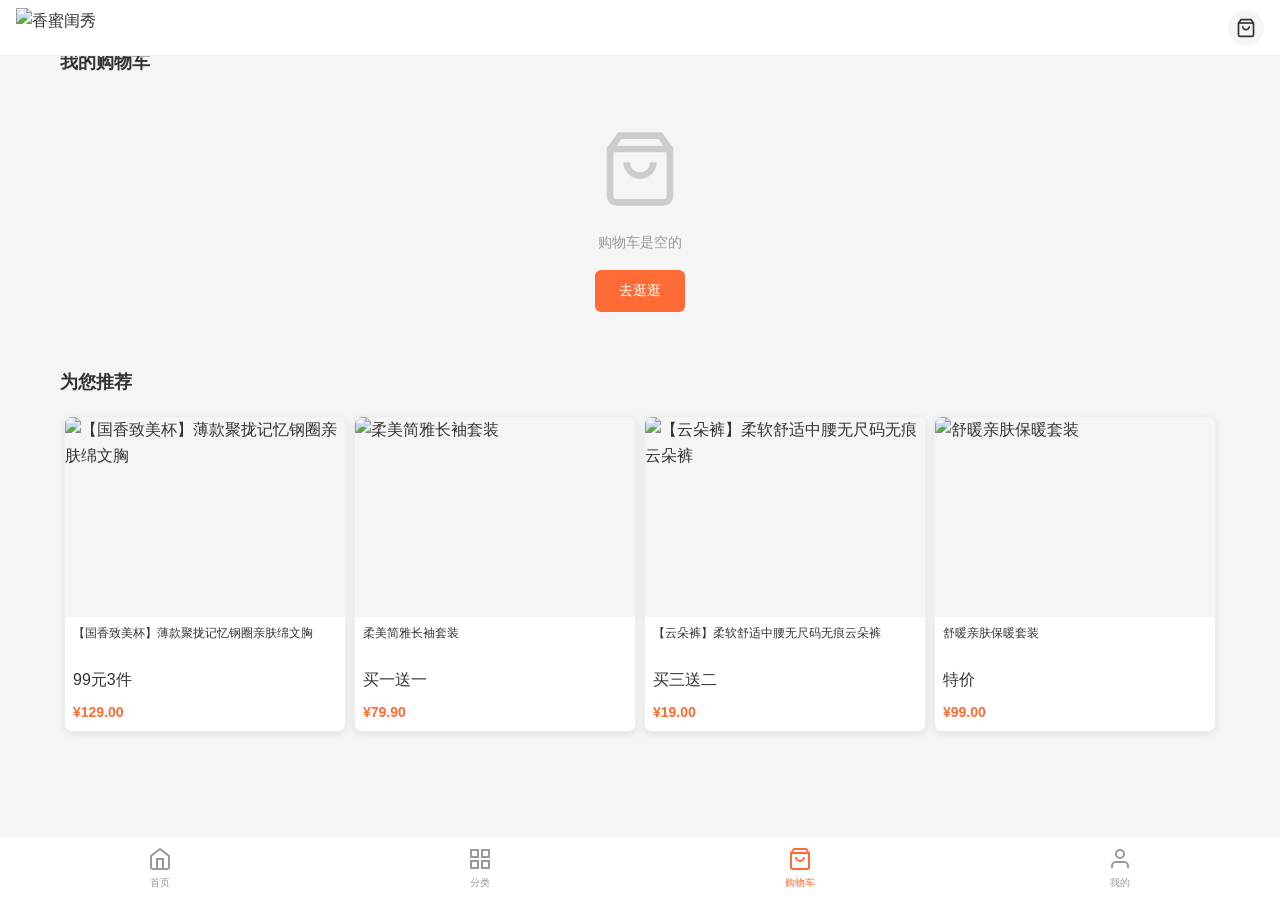
==== cart.html @ a00ebb27 "新建项目 新建项目" ====
<!DOCTYPE html>
<html lang="zh-CN">
<head>
  <meta charset="UTF-8">
  <meta name="viewport" content="width=device-width, initial-scale=1.0">
  <title>购物车 - 香蜜闺秀</title>
  <link rel="icon" href="goso_img/favicon.ico">
  <link rel="stylesheet" href="css/common.css">
</head>
<body>
  <nav class="top-nav">
    <img src="goso_img/logo.jpg" alt="香蜜闺秀" class="logo">
    <div class="cart-btn" onclick="navigateTo('cart')">
      <svg width="20" height="20" viewBox="0 0 24 24" fill="none" stroke="currentColor" stroke-width="2">
        <path d="M6 2L3 6v14a2 2 0 0 0 2 2h14a2 2 0 0 0 2-2V6l-3-4z"></path>
        <line x1="3" y1="6" x2="21" y2="6"></line>
        <path d="M16 10a4 4 0 0 1-8 0"></path>
      </svg>
      <span class="badge" style="display: none;">0</span>
    </div>
  </nav>

  <div class="container" style="margin-top: 48px; margin-bottom: 56px;">
    <h2 class="section-title">我的购物车</h2>
    
    <div id="cart-items">
    </div>

    <div class="cart-summary" id="cart-summary">
      <div class="summary-row">
        <span>商品总数</span>
        <span id="total-count">0件</span>
      </div>
      <div class="summary-row">
        <span>商品总金额</span>
        <span id="total-amount">¥0.00</span>
      </div>
      <div class="summary-row">
        <span>活动优惠</span>
        <span id="discount-amount">-¥0.00</span>
      </div>
      <div class="summary-row total">
        <span>应付金额</span>
        <span class="price" id="pay-amount">¥0.00</span>
      </div>
      <button class="checkout-btn" id="checkout-btn" onclick="checkout()" disabled>去结算</button>
    </div>

    <h2 class="section-title">为您推荐</h2>
    <div class="product-grid" id="recommend-products">
      <div class="product-card">
        <img src="goso_img/文胸/【国香致美杯】薄款聚拢记忆钢圈亲肤绵文胸.jpg" alt="【国香致美杯】薄款聚拢记忆钢圈亲肤绵文胸" class="product-image">
        <div class="product-info">
          <div class="product-name">【国香致美杯】薄款聚拢记忆钢圈亲肤绵文胸</div>
          <div class="product-tag">99元3件</div>
          <div class="product-price">¥129.00</div>
        </div>
      </div>
      <div class="product-card">
        <img src="goso_img/家居服/柔美简雅长袖套装.jpg" alt="柔美简雅长袖套装" class="product-image">
        <div class="product-info">
          <div class="product-name">柔美简雅长袖套装</div>
          <div class="product-tag">买一送一</div>
          <div class="product-price">¥79.90</div>
        </div>
      </div>
      <div class="product-card">
        <img src="goso_img/内裤/【云朵裤】柔软舒适中腰无尺码无痕云朵裤.jpg" alt="【云朵裤】柔软舒适中腰无尺码无痕云朵裤" class="product-image">
        <div class="product-info">
          <div class="product-name">【云朵裤】柔软舒适中腰无尺码无痕云朵裤</div>
          <div class="product-tag">买三送二</div>
          <div class="product-price">¥19.00</div>
        </div>
      </div>
      <div class="product-card">
        <img src="goso_img/保暖衣/舒暖亲肤保暖套装.jpg" alt="舒暖亲肤保暖套装" class="product-image">
        <div class="product-info">
          <div class="product-name">舒暖亲肤保暖套装</div>
          <div class="product-tag">特价</div>
          <div class="product-price">¥99.00</div>
        </div>
      </div>
    </div>
  </div>

  <nav class="bottom-nav">
    <div class="nav-item" data-page="index" onclick="navigateTo('index')">
      <svg class="icon" viewBox="0 0 24 24" fill="none" stroke="currentColor" stroke-width="2">
        <path d="M3 9l9-7 9 7v11a2 2 0 0 1-2 2H5a2 2 0 0 1-2-2z"></path>
        <polyline points="9 22 9 12 15 12 15 22"></polyline>
      </svg>
      <span class="text">首页</span>
    </div>
    <div class="nav-item" data-page="category" onclick="navigateTo('category')">
      <svg class="icon" viewBox="0 0 24 24" fill="none" stroke="currentColor" stroke-width="2">
        <rect x="3" y="3" width="7" height="7"></rect>
        <rect x="14" y="3" width="7" height="7"></rect>
        <rect x="14" y="14" width="7" height="7"></rect>
        <rect x="3" y="14" width="7" height="7"></rect>
      </svg>
      <span class="text">分类</span>
    </div>
    <div class="nav-item active" data-page="cart" onclick="navigateTo('cart')">
      <svg class="icon" viewBox="0 0 24 24" fill="none" stroke="currentColor" stroke-width="2">
        <path d="M6 2L3 6v14a2 2 0 0 0 2 2h14a2 2 0 0 0 2-2V6l-3-4z"></path>
        <line x1="3" y1="6" x2="21" y2="6"></line>
        <path d="M16 10a4 4 0 0 1-8 0"></path>
      </svg>
      <span class="text">购物车</span>
    </div>
    <div class="nav-item" data-page="member" onclick="navigateTo('member')">
      <svg class="icon" viewBox="0 0 24 24" fill="none" stroke="currentColor" stroke-width="2">
        <path d="M20 21v-2a4 4 0 0 0-4-4H8a4 4 0 0 0-4 4v2"></path>
        <circle cx="12" cy="7" r="4"></circle>
      </svg>
      <span class="text">我的</span>
    </div>
  </nav>

  <script src="js/common.js"></script>
  <script>
    let cartItems = JSON.parse(localStorage.getItem('cart')) || [];

    const productData = [
      {
        id: 1,
        name: '【国香致美杯】薄款聚拢记忆钢圈亲肤绵文胸',
        category: '文胸',
        image: 'goso_img/文胸/【国香致美杯】薄款聚拢记忆钢圈亲肤绵文胸.jpg',
        price: 129,
        tag: '99元3件'
      },
      {
        id: 2,
        name: '【国香黑绷带】薄款轻盈无钢圈亲肤绵内衣',
        category: '文胸',
        image: 'goso_img/文胸/【国香黑绷带】薄款轻盈无钢圈亲肤绵内衣.jpg',
        price: 99,
        tag: '热销'
      },
      {
        id: 3,
        name: '柔美简雅长袖套装',
        category: '家居服',
        image: 'goso_img/家居服/柔美简雅长袖套装.jpg',
        price: 79.9,
        tag: '买一送一'
      },
      {
        id: 4,
        name: '【云朵裤】柔软舒适中腰无尺码无痕云朵裤',
        category: '内裤',
        image: 'goso_img/内裤/【云朵裤】柔软舒适中腰无尺码无痕云朵裤.jpg',
        price: 19,
        tag: '买三送二'
      },
      {
        id: 5,
        name: '舒暖亲肤保暖套装',
        category: '保暖衣',
        image: 'goso_img/保暖衣/舒暖亲肤保暖套装.jpg',
        price: 99,
        tag: '特价'
      }
    ];

    function renderCart() {
      const container = document.getElementById('cart-items');
      const summary = document.getElementById('cart-summary');
      const checkoutBtn = document.getElementById('checkout-btn');

      if (cartItems.length === 0) {
        container.innerHTML = `
          <div class="empty-state">
            <svg class="empty-icon" viewBox="0 0 24 24" fill="none" stroke="currentColor" stroke-width="2">
              <path d="M6 2L3 6v14a2 2 0 0 0 2 2h14a2 2 0 0 0 2-2V6l-3-4z"></path>
              <line x1="3" y1="6" x2="21" y2="6"></line>
              <path d="M16 10a4 4 0 0 1-8 0"></path>
            </svg>
            <div class="empty-text">购物车是空的</div>
            <button class="empty-btn" onclick="navigateTo('category')">去逛逛</button>
          </div>
        `;
        summary.style.display = 'none';
        checkoutBtn.disabled = true;
        updateSummary(0, 0, 0);
        return;
      }

      summary.style.display = 'block';
      checkoutBtn.disabled = false;

      container.innerHTML = '';
      cartItems.forEach((item, index) => {
        const product = productData.find(p => p.id === item.productId);
        if (!product) return;

        const cartItem = document.createElement('div');
        cartItem.className = 'cart-item';
        cartItem.innerHTML = `
          <img src="${product.image}" alt="${product.name}" class="cart-image">
          <div class="cart-info">
            <div class="cart-name">${product.name}</div>
            <div class="cart-price">¥${product.price.toFixed(2)}</div>
            <div class="cart-actions">
              <div class="quantity-control">
                <button class="quantity-btn" onclick="changeQuantity(${index}, -1)">-</button>
                <span class="quantity-display">${item.quantity}</span>
                <button class="quantity-btn" onclick="changeQuantity(${index}, 1)">+</button>
              </div>
              <button class="delete-btn" onclick="removeFromCart(${index})">
                <svg width="16" height="16" viewBox="0 0 24 24" fill="none" stroke="currentColor" stroke-width="2">
                  <polyline points="3 6 5 6 21 6"></polyline>
                  <path d="M19 6v14a2 2 0 0 1-2 2H7a2 2 0 0 1-2-2V6m3 0V4a2 2 0 0 1 2-2h4a2 2 0 0 1 2 2v2"></path>
                </svg>
              </button>
            </div>
          </div>
        `;
        container.appendChild(cartItem);
      });

      calculateTotal();
    }

    function changeQuantity(index, delta) {
      const item = cartItems[index];
      item.quantity += delta;
      if (item.quantity < 1) {
        item.quantity = 1;
      }
      saveCart();
      renderCart();
    }

    function removeFromCart(index) {
      cartItems.splice(index, 1);
      saveCart();
      renderCart();
      showToast('已从购物车移除');
    }

    function calculateTotal() {
      let totalCount = 0;
      let totalAmount = 0;
      let discountAmount = 0;

      cartItems.forEach(item => {
        const product = productData.find(p => p.id === item.productId);
        if (!product) return;

        totalCount += item.quantity;
        totalAmount += product.price * item.quantity;
      });

      const braItems = cartItems.filter(item => {
        const product = productData.find(p => p.id === item.productId);
        return product && product.category === '文胸';
      });

      if (braItems.length >= 3) {
        const braCount = braItems.reduce((sum, item) => sum + item.quantity, 0);
        const braGroups = Math.floor(braCount / 3);
        const braItemsInGroups = braGroups * 3;
        const braItemsNotInGroups = braCount - braItemsInGroups;
        
        const braTotal = braItems.reduce((sum, item) => {
          const product = productData.find(p => p.id === item.productId);
          return sum + (product ? product.price * item.quantity : 0);
        }, 0);
        
        discountAmount = braTotal - (braGroups * 99 + braItemsNotInGroups * 99);
      }

      updateSummary(totalCount, totalAmount, discountAmount);
    }

    function updateSummary(totalCount, totalAmount, discountAmount) {
      document.getElementById('total-count').textContent = totalCount + '件';
      document.getElementById('total-amount').textContent = '¥' + totalAmount.toFixed(2);
      document.getElementById('discount-amount').textContent = '-¥' + discountAmount.toFixed(2);
      document.getElementById('pay-amount').textContent = '¥' + (totalAmount - discountAmount).toFixed(2);
    }

    function saveCart() {
      localStorage.setItem('cart', JSON.stringify(cartItems));
      updateCartBadge();
    }

    function checkout() {
      if (cartItems.length === 0) {
        showToast('购物车是空的');
        return;
      }
      showToast('结算功能开发中');
    }

    document.addEventListener('DOMContentLoaded', () => {
      renderCart();
    });
  </script>
</body>
</html>
---- css/common.css ----
* {
  margin: 0;
  padding: 0;
  box-sizing: border-box;
}

body {
  font-family: -apple-system, BlinkMacSystemFont, 'Segoe UI', 'PingFang SC', 'Microsoft YaHei', sans-serif;
  background-color: #f5f5f5;
  color: #333;
  line-height: 1.6;
  padding-bottom: 56px;
}

a {
  text-decoration: none;
  color: inherit;
}

img {
  max-width: 100%;
  height: auto;
  display: block;
}

.container {
  max-width: 1200px;
  margin: 0 auto;
  padding: 0 12px;
}

.top-nav {
  position: fixed;
  top: 0;
  left: 0;
  right: 0;
  height: 48px;
  background: #fff;
  border-bottom: 1px solid #eee;
  z-index: 1000;
  display: flex;
  align-items: center;
  justify-content: space-between;
  padding: 0 12px;
}

.top-nav .logo {
  height: 32px;
  width: auto;
}

.top-nav .search-btn {
  width: 36px;
  height: 36px;
  display: flex;
  align-items: center;
  justify-content: center;
  border-radius: 50%;
  background: #f5f5f5;
  cursor: pointer;
}

.top-nav .cart-btn {
  width: 36px;
  height: 36px;
  display: flex;
  align-items: center;
  justify-content: center;
  border-radius: 50%;
  background: #f5f5f5;
  cursor: pointer;
  position: relative;
}

.top-nav .cart-btn .badge {
  position: absolute;
  top: -4px;
  right: -4px;
  min-width: 16px;
  height: 16px;
  background: #f44336;
  color: #fff;
  font-size: 10px;
  font-weight: 600;
  border-radius: 8px;
  display: flex;
  align-items: center;
  justify-content: center;
  padding: 0 4px;
}

.bottom-nav {
  position: fixed;
  bottom: 0;
  left: 0;
  right: 0;
  height: 56px;
  background: #fff;
  border-top: 1px solid #eee;
  z-index: 1000;
  display: flex;
  align-items: center;
  padding-bottom: env(safe-area-inset-bottom);
}

.bottom-nav .nav-item {
  flex: 1;
  display: flex;
  flex-direction: column;
  align-items: center;
  justify-content: center;
  height: 100%;
  cursor: pointer;
  color: #999;
  transition: all 0.3s;
}

.bottom-nav .nav-item.active {
  color: #ff6b35;
}

.bottom-nav .nav-item .icon {
  width: 24px;
  height: 24px;
  margin-bottom: 4px;
}

.bottom-nav .nav-item .text {
  font-size: 10px;
  font-weight: 400;
}

.carousel {
  position: relative;
  width: 100%;
  height: 200px;
  overflow: hidden;
  margin-bottom: 16px;
}

.carousel .carousel-inner {
  display: flex;
  transition: transform 0.3s ease;
}

.carousel .carousel-item {
  min-width: 100%;
  height: 200px;
}

.carousel .carousel-item img {
  width: 100%;
  height: 100%;
  object-fit: contain;
}

.carousel .carousel-overlay {
  position: absolute;
  bottom: 0;
  left: 0;
  right: 0;
  background: linear-gradient(to top, rgba(0, 0, 0, 0.7), transparent);
  padding: 20px 16px;
  color: #fff;
}

.carousel .carousel-title {
  font-size: 20px;
  font-weight: 600;
  margin-bottom: 4px;
}

.carousel .carousel-desc {
  font-size: 14px;
  margin-bottom: 8px;
  opacity: 0.9;
}

.carousel .carousel-btn {
  display: inline-block;
  padding: 6px 16px;
  background: #ff6b35;
  color: #fff;
  border: none;
  border-radius: 16px;
  font-size: 14px;
  font-weight: 500;
  cursor: pointer;
  transition: background 0.3s;
}

.carousel .carousel-btn:hover {
  background: #e85a2c;
}

.carousel .carousel-indicators {
  position: absolute;
  bottom: 12px;
  left: 50%;
  transform: translateX(-50%);
  display: flex;
  gap: 8px;
}

.carousel .carousel-indicator {
  width: 6px;
  height: 6px;
  border-radius: 50%;
  background: rgba(255, 255, 255, 0.5);
  cursor: pointer;
  transition: all 0.3s;
}

.carousel .carousel-indicator.active {
  width: 8px;
  height: 8px;
  background: #fff;
}

.section-title {
  font-size: 18px;
  font-weight: 600;
  color: #333;
  margin: 16px 0 12px;
  padding: 0 4px;
}

.activity-grid {
  display: grid;
  grid-template-columns: repeat(2, 1fr);
  gap: 12px;
  margin-bottom: 16px;
}

.activity-card {
  background: #fff3ed;
  border: 1px solid #ffbea5;
  border-radius: 8px;
  overflow: hidden;
  box-shadow: 0 2px 8px rgba(255, 107, 53, 0.15);
  cursor: pointer;
  transition: all 0.3s;
}

.activity-card:active {
  transform: scale(0.98);
}

.activity-card img {
  width: 100%;
  height: 120px;
  object-fit: cover;
}

.activity-card .activity-info {
  padding: 12px;
}

.activity-card .activity-name {
  font-size: 16px;
  font-weight: 600;
  color: #e85a2c;
  margin-bottom: 4px;
}

.activity-card .activity-desc {
  font-size: 12px;
  color: #666;
  line-height: 1.4;
}

.product-grid {
  flex: 1;
  overflow-y: auto;
  padding: 8px;
  display: grid;
  grid-template-columns: repeat(4, 1fr);
  gap: 8px;
  margin-bottom: 16px;
}

.product-card {
  background: #fff;
  border: 1px solid #eee;
  border-radius: 8px;
  overflow: hidden;
  box-shadow: 0 2px 8px rgba(0, 0, 0, 0.08);
  cursor: pointer;
  transition: all 0.3s;
  display: flex;
  flex-direction: column;
}

.product-card:active {
  transform: scale(0.98);
}

.product-card .product-image {
  width: 100%;
  aspect-ratio: 1 / 1;
  min-height: 120px;
  object-fit: cover;
  background: #f5f5f5;
  flex-shrink: 0;
}

.product-card .product-image-wrapper {
  position: relative;
  width: 100%;
  aspect-ratio: 1 / 1;
  min-height: 120px;
  overflow: hidden;
}

.product-card .product-info {
  padding: 8px;
  display: flex;
  flex-direction: column;
  gap: 8px;
  flex: 1;
}

.product-card .product-name {
  font-size: 12px;
  color: #333;
  display: -webkit-box;
  -webkit-line-clamp: 2;
  -webkit-box-orient: vertical;
  overflow: hidden;
  line-height: 1.4;
  min-height: 34px;
}

.product-card .activity-tag {
  position: absolute;
  bottom: 8px;
  left: 8px;
  display: inline-block;
  background: rgba(255, 107, 53, 0.7);
  color: #fff;
  font-size: 10px;
  font-weight: 500;
  padding: 2px 6px;
  border-radius: 4px;
}

.product-card .product-bottom {
  display: flex;
  flex-direction: column;
  gap: 8px;
  margin-top: auto;
}

.product-card .product-price {
  font-size: 14px;
  font-weight: 600;
  color: #ff6b35;
}

.product-card .buy-btn {
  padding: 6px 12px;
  background: #ff6b35;
  color: #fff;
  border: none;
  border-radius: 4px;
  font-size: 12px;
  font-weight: 500;
  cursor: pointer;
  white-space: nowrap;
  width: 100%;
}

.product-card .buy-btn:active {
  transform: scale(0.98);
}

.category-tabs {
  display: flex;
  overflow-x: auto;
  background: #fff;
  padding: 12px 12px 0;
  border-bottom: 1px solid #eee;
  margin-bottom: 12px;
  scrollbar-width: none;
}

.category-tabs::-webkit-scrollbar {
  display: none;
}

.category-tab {
  flex-shrink: 0;
  padding: 8px 16px;
  font-size: 14px;
  color: #666;
  border-radius: 20px;
  cursor: pointer;
  margin-right: 8px;
  transition: all 0.3s;
}

.category-tab.active {
  background: #ff6b35;
  color: #fff;
}

.filter-bar {
  background: #fff;
  padding: 12px;
  display: flex;
  gap: 8px;
  margin-bottom: 12px;
  flex-wrap: wrap;
}

.filter-btn {
  padding: 6px 12px;
  background: #f5f5f5;
  color: #666;
  border: none;
  border-radius: 16px;
  font-size: 12px;
  cursor: pointer;
  transition: all 0.3s;
}

.filter-btn.active {
  background: #ff6b35;
  color: #fff;
}

.cart-item {
  background: #fff;
  border-radius: 8px;
  padding: 12px;
  margin-bottom: 12px;
  display: flex;
  gap: 12px;
  box-shadow: 0 2px 8px rgba(0, 0, 0, 0.08);
}

.cart-item .cart-image {
  width: 80px;
  height: 80px;
  border-radius: 8px;
  object-fit: cover;
  background: #f5f5f5;
}

.cart-item .cart-info {
  flex: 1;
  display: flex;
  flex-direction: column;
}

.cart-item .cart-name {
  font-size: 14px;
  color: #333;
  margin-bottom: 8px;
  display: -webkit-box;
  -webkit-line-clamp: 2;
  -webkit-box-orient: vertical;
  overflow: hidden;
  line-height: 1.4;
}

.cart-item .cart-price {
  font-size: 16px;
  font-weight: 600;
  color: #ff6b35;
  margin-bottom: 8px;
}

.cart-item .cart-actions {
  display: flex;
  justify-content: space-between;
  align-items: center;
}

.cart-item .quantity-control {
  display: flex;
  align-items: center;
  gap: 8px;
}

.cart-item .quantity-btn {
  width: 28px;
  height: 28px;
  border: 1px solid #ddd;
  background: #fff;
  border-radius: 4px;
  font-size: 16px;
  cursor: pointer;
  display: flex;
  align-items: center;
  justify-content: center;
  color: #666;
}

.cart-item .quantity-display {
  font-size: 14px;
  color: #333;
  min-width: 32px;
  text-align: center;
}

.cart-item .delete-btn {
  width: 28px;
  height: 28px;
  border: none;
  background: #f44336;
  border-radius: 4px;
  color: #fff;
  font-size: 14px;
  cursor: pointer;
  display: flex;
  align-items: center;
  justify-content: center;
}

.cart-summary {
  background: #fff;
  border-radius: 8px;
  padding: 16px;
  margin-bottom: 16px;
  box-shadow: 0 2px 8px rgba(0, 0, 0, 0.08);
}

.cart-summary .summary-row {
  display: flex;
  justify-content: space-between;
  margin-bottom: 8px;
  font-size: 14px;
  color: #666;
}

.cart-summary .summary-row.total {
  font-size: 16px;
  font-weight: 600;
  color: #333;
  margin-top: 12px;
  padding-top: 12px;
  border-top: 1px solid #eee;
}

.cart-summary .summary-row.total .price {
  color: #ff6b35;
  font-size: 20px;
}

.checkout-btn {
  width: 100%;
  height: 48px;
  background: #ff6b35;
  color: #fff;
  border: none;
  border-radius: 6px;
  font-size: 16px;
  font-weight: 500;
  cursor: pointer;
  box-shadow: 0 2px 8px rgba(255, 107, 53, 0.3);
  transition: all 0.3s;
}

.checkout-btn:active {
  background: #e85a2c;
  transform: scale(0.98);
}

.checkout-btn:disabled {
  background: #ffbea5;
  cursor: not-allowed;
}

.user-info {
  background: linear-gradient(135deg, #ff6b35 0%, #e85a2c 100%);
  border-radius: 8px;
  padding: 24px;
  margin: 16px 12px;
  display: flex;
  align-items: center;
  gap: 16px;
}

.user-info .avatar {
  width: 64px;
  height: 64px;
  border-radius: 50%;
  background: #fff;
  display: flex;
  align-items: center;
  justify-content: center;
  font-size: 24px;
  color: #ff6b35;
}

.user-info .user-details {
  flex: 1;
}

.user-info .user-name {
  font-size: 18px;
  font-weight: 600;
  color: #fff;
  margin-bottom: 4px;
}

.user-info .user-level {
  font-size: 14px;
  color: rgba(255, 255, 255, 0.9);
}

.menu-grid {
  display: grid;
  grid-template-columns: repeat(4, 1fr);
  gap: 12px;
  padding: 0 12px;
  margin-bottom: 16px;
}

.menu-item {
  background: #fff;
  border-radius: 8px;
  padding: 16px 8px;
  text-align: center;
  cursor: pointer;
  transition: all 0.3s;
  box-shadow: 0 2px 8px rgba(0, 0, 0, 0.08);
}

.menu-item:active {
  transform: scale(0.98);
}

.menu-item .menu-icon {
  width: 32px;
  height: 32px;
  margin: 0 auto 8px;
  color: #ff6b35;
}

.menu-item .menu-text {
  font-size: 12px;
  color: #333;
}

.order-list {
  padding: 0 12px;
}

.order-item {
  background: #fff;
  border-radius: 8px;
  padding: 12px;
  margin-bottom: 12px;
  box-shadow: 0 2px 8px rgba(0, 0, 0, 0.08);
}

.order-item .order-header {
  display: flex;
  justify-content: space-between;
  align-items: center;
  margin-bottom: 12px;
  padding-bottom: 12px;
  border-bottom: 1px solid #eee;
}

.order-item .order-id {
  font-size: 12px;
  color: #999;
}

.order-item .order-status {
  font-size: 12px;
  padding: 2px 8px;
  border-radius: 4px;
}

.order-item .order-status.pending {
  background: #fff3ed;
  color: #ff6b35;
}

.order-item .order-status.completed {
  background: #e8f5e9;
  color: #4caf50;
}

.order-item .order-status.cancelled {
  background: #ffebee;
  color: #f44336;
}

.order-item .order-products {
  display: flex;
  gap: 8px;
  margin-bottom: 12px;
}

.order-item .order-product {
  width: 60px;
  height: 60px;
  border-radius: 4px;
  object-fit: cover;
  background: #f5f5f5;
}

.order-item .order-footer {
  display: flex;
  justify-content: space-between;
  align-items: center;
}

.order-item .order-amount {
  font-size: 16px;
  font-weight: 600;
  color: #ff6b35;
}

.order-item .order-actions {
  display: flex;
  gap: 8px;
}

.order-item .order-btn {
  padding: 6px 12px;
  background: #f5f5f5;
  color: #666;
  border: none;
  border-radius: 4px;
  font-size: 12px;
  cursor: pointer;
}

.order-item .order-btn.primary {
  background: #ff6b35;
  color: #fff;
}

.empty-state {
  text-align: center;
  padding: 48px 24px;
}

.empty-state .empty-icon {
  width: 80px;
  height: 80px;
  margin: 0 auto 16px;
  color: #ccc;
}

.empty-state .empty-text {
  font-size: 14px;
  color: #999;
  margin-bottom: 16px;
}

.empty-state .empty-btn {
  padding: 12px 24px;
  background: #ff6b35;
  color: #fff;
  border: none;
  border-radius: 6px;
  font-size: 14px;
  font-weight: 500;
  cursor: pointer;
}

.toast {
  position: fixed;
  bottom: 100px;
  left: 50%;
  transform: translateX(-50%);
  background: rgba(0, 0, 0, 0.8);
  color: #fff;
  padding: 12px 24px;
  border-radius: 8px;
  font-size: 14px;
  z-index: 2000;
  animation: fadeIn 0.3s ease;
}

@keyframes fadeIn {
  from {
    opacity: 0;
    transform: translateX(-50%) translateY(10px);
  }
  to {
    opacity: 1;
    transform: translateX(-50%) translateY(0);
  }
}

.loading {
  text-align: center;
  padding: 24px;
  color: #999;
  font-size: 14px;
}

@media (min-width: 768px) {
  .container {
    padding: 0 16px;
  }
  
  .top-nav {
    height: 56px;
    padding: 0 16px;
  }
  
  .top-nav .logo {
    height: 40px;
  }
  
  .bottom-nav {
    height: 64px;
  }
  
  .carousel {
    height: 300px;
  }
  
  .carousel .carousel-item {
    height: 300px;
  }
  
  .activity-grid {
    grid-template-columns: repeat(4, 1fr);
  }
  
  .product-grid {
    grid-template-columns: repeat(4, 1fr);
  }
  
  .product-card .product-image {
    height: 200px;
  }
}

@media (min-width: 1024px) {
  .container {
    max-width: 1200px;
  }
  
  .carousel {
    height: 400px;
  }
  
  .carousel .carousel-item {
    height: 400px;
  }
}

.member-header {
  background: linear-gradient(135deg, #ff6b35 0%, #e85a2c 100%);
  border-radius: 8px;
  padding: 24px;
  margin: 16px 12px;
  display: flex;
  align-items: center;
  gap: 16px;
}

.member-header .avatar {
  width: 64px;
  height: 64px;
  border-radius: 50%;
  background: #fff;
  display: flex;
  align-items: center;
  justify-content: center;
  font-size: 24px;
  color: #ff6b35;
}

.member-header .member-info {
  flex: 1;
}

.member-header .member-name {
  font-size: 18px;
  font-weight: 600;
  color: #fff;
  margin-bottom: 8px;
}

.member-header .member-level {
  font-size: 14px;
  color: rgba(255, 255, 255, 0.9);
  margin-bottom: 12px;
}

.member-header .level-progress {
  background: rgba(255, 255, 255, 0.2);
  border-radius: 10px;
  height: 8px;
  overflow: hidden;
  margin-top: 8px;
}

.member-header .progress-bar {
  background: #fff;
  height: 100%;
  border-radius: 10px;
  transition: width 0.3s ease;
}

.member-header .upgrade-tip {
  font-size: 12px;
  color: rgba(255, 255, 255, 0.8);
  margin-top: 8px;
}

.member-assets {
  background: #fff;
  border-radius: 8px;
  padding: 16px;
  margin: 0 12px 16px;
  box-shadow: 0 2px 8px rgba(0, 0, 0, 0.08);
}

.member-assets .assets-title {
  font-size: 16px;
  font-weight: 600;
  color: #333;
  margin-bottom: 16px;
}

.member-assets .assets-grid {
  display: grid;
  grid-template-columns: repeat(4, 1fr);
  gap: 8px;
}

.member-assets .asset-item {
  text-align: center;
  padding: 12px;
  background: #f9f9f9;
  border-radius: 8px;
  cursor: pointer;
  transition: all 0.3s;
}

.member-assets .asset-item:active {
  transform: scale(0.98);
}

.member-assets .asset-icon {
  width: 36px;
  height: 36px;
  margin: 0 auto 8px;
  background: #ff6b35;
  border-radius: 50%;
  display: flex;
  align-items: center;
  justify-content: center;
  color: #fff;
  font-size: 16px;
  font-weight: 600;
}

.member-assets .asset-name {
  font-size: 12px;
  color: #666;
  margin-bottom: 4px;
}

.member-assets .asset-value {
  font-size: 16px;
  font-weight: 600;
  color: #ff6b35;
}

.coupon-countdown {
  background: linear-gradient(135deg, #ff6b35 0%, #e85a2c 100%);
  border-radius: 8px;
  padding: 12px;
  margin: 0 12px 16px;
  box-shadow: 0 2px 8px rgba(255, 107, 53, 0.3);
  display: flex;
  align-items: center;
  justify-content: space-between;
  gap: 8px;
  flex-wrap: nowrap;
}

.coupon-countdown .coupon-info {
  display: flex;
  align-items: center;
  gap: 8px;
  flex: 1;
  min-width: 0;
}

.coupon-countdown .coupon-title {
  font-size: 12px;
  font-weight: 500;
  color: #fff;
  white-space: nowrap;
  flex-shrink: 0;
}

.coupon-countdown .coupon-amount {
  font-size: 18px;
  font-weight: 700;
  color: #fff;
  white-space: nowrap;
  flex-shrink: 0;
}

.coupon-countdown .coupon-desc {
  font-size: 12px;
  color: rgba(255, 255, 255, 0.9);
  font-weight: 500;
  white-space: nowrap;
  overflow: hidden;
  text-overflow: ellipsis;
  flex: 1;
  min-width: 0;
}

.coupon-countdown #coupon-countdown {
  font-weight: 600;
  color: #fff;
  margin: 0 2px;
}

.coupon-countdown .use-btn {
  padding: 4px 12px;
  background: #fff;
  color: #ff6b35;
  border: none;
  border-radius: 4px;
  font-size: 12px;
  font-weight: 500;
  cursor: pointer;
  box-shadow: 0 2px 8px rgba(255, 255, 255, 0.3);
  white-space: nowrap;
  flex-shrink: 0;
  transition: all 0.3s;
}

.coupon-countdown .use-btn:active {
  transform: scale(0.98);
}

.member-benefits {
  background: #fff;
  border-radius: 8px;
  padding: 16px;
  margin: 0 12px 16px;
  box-shadow: 0 2px 8px rgba(0, 0, 0, 0.08);
}

.member-benefits .benefits-title {
  font-size: 16px;
  font-weight: 600;
  color: #333;
  margin-bottom: 12px;
}

.member-benefits .benefits-list {
  display: grid;
  grid-template-columns: repeat(4, 1fr);
  gap: 8px;
}

.member-benefits .benefit-item {
  display: flex;
  align-items: center;
  gap: 6px;
  padding: 10px;
  background: #f9f9f9;
  border-radius: 8px;
}

.member-benefits .benefit-icon {
  width: 20px;
  height: 20px;
  color: #ff6b35;
  flex-shrink: 0;
}

.member-benefits .benefit-text {
  font-size: 12px;
  color: #333;
  line-height: 1.2;
}

.order-tabs {
  display: flex;
  background: #fff;
  padding: 12px;
  border-bottom: 1px solid #eee;
  margin-bottom: 12px;
  overflow-x: auto;
  scrollbar-width: none;
}

.order-tabs::-webkit-scrollbar {
  display: none;
}

.order-tab {
  flex-shrink: 0;
  padding: 8px 16px;
  font-size: 14px;
  color: #666;
  border-radius: 20px;
  cursor: pointer;
  margin-right: 8px;
  transition: all 0.3s;
}

.order-tab.active {
  background: #ff6b35;
  color: #fff;
}

.signin-float-btn {
  position: fixed;
  bottom: 80px;
  right: 12px;
  width: 56px;
  height: 56px;
  background: linear-gradient(135deg, #ff6b35 0%, #e85a2c 100%);
  border-radius: 50%;
  display: flex;
  align-items: center;
  justify-content: center;
  box-shadow: 0 4px 12px rgba(255, 107, 53, 0.4);
  cursor: pointer;
  z-index: 1001;
  transition: all 0.3s;
}

.signin-float-btn:active {
  transform: scale(0.95);
}

.signin-float-btn .btn-icon {
  width: 28px;
  height: 28px;
  color: #fff;
}

.signin-float-btn .signin-text {
  font-size: 28px;
  font-weight: 600;
  color: #fff;
  line-height: 1;
}

.signin-modal {
  position: fixed;
  top: 0;
  left: 0;
  right: 0;
  bottom: 0;
  background: rgba(0, 0, 0, 0.6);
  z-index: 2000;
  display: none;
  align-items: center;
  justify-content: center;
}

.signin-modal.show {
  display: flex;
}

.signin-modal .modal-content {
  background: #fff;
  border-radius: 12px;
  width: 90%;
  max-width: 400px;
  max-height: 80vh;
  overflow-y: auto;
  box-shadow: 0 4px 20px rgba(0, 0, 0, 0.3);
}

.signin-modal .modal-header {
  padding: 16px;
  border-bottom: 1px solid #eee;
  display: flex;
  justify-content: space-between;
  align-items: center;
}

.signin-modal .modal-title {
  font-size: 18px;
  font-weight: 600;
  color: #333;
}

.signin-modal .close-btn {
  width: 32px;
  height: 32px;
  border: none;
  background: #f5f5f5;
  border-radius: 50%;
  cursor: pointer;
  display: flex;
  align-items: center;
  justify-content: center;
  color: #666;
}

.signin-modal .modal-body {
  padding: 16px;
}

.signin-modal .signin-info {
  text-align: center;
  margin-bottom: 16px;
}

.signin-modal .signin-days {
  font-size: 48px;
  font-weight: 600;
  color: #ff6b35;
  margin-bottom: 8px;
}

.signin-modal .signin-label {
  font-size: 14px;
  color: #666;
  margin-bottom: 16px;
}

.signin-modal .calendar-grid {
  display: grid;
  grid-template-columns: repeat(7, 1fr);
  gap: 8px;
  margin-bottom: 16px;
}

.signin-modal .calendar-day {
  width: 36px;
  height: 36px;
  display: flex;
  align-items: center;
  justify-content: center;
  border-radius: 50%;
  font-size: 12px;
  color: #666;
  background: #f5f5f5;
}

.signin-modal .calendar-day.signed {
  background: #ff6b35;
  color: #fff;
}

.signin-modal .calendar-day.today {
  border: 2px solid #ff6b35;
}

.signin-modal .calendar-day.signed.today {
  background: #ff6b35;
  color: #fff;
  border: 2px solid #e85a2c;
}

.signin-modal .reward-info {
  background: #fff3ed;
  border: 1px solid #ffbea5;
  border-radius: 8px;
  padding: 12px;
  margin-bottom: 16px;
}

.signin-modal .reward-title {
  font-size: 14px;
  font-weight: 600;
  color: #e85a2c;
  margin-bottom: 8px;
}

.signin-modal .reward-desc {
  font-size: 12px;
  color: #666;
}

.signin-modal .signin-btn {
  width: 100%;
  height: 48px;
  background: #ff6b35;
  color: #fff;
  border: none;
  border-radius: 6px;
  font-size: 16px;
  font-weight: 500;
  cursor: pointer;
  box-shadow: 0 2px 8px rgba(255, 107, 53, 0.3);
  transition: all 0.3s;
}

.signin-modal .signin-btn:active {
  transform: scale(0.98);
}

.signin-modal .signin-btn:disabled {
  background: #ffbea5;
  cursor: not-allowed;
}

.category-layout {
  display: flex;
  min-height: calc(100vh - 104px);
}

.category-sidebar {
  width: 100px;
  background: #f5f5f5;
  overflow-y: auto;
  flex-shrink: 0;
  position: sticky;
  top: 48px;
  height: calc(100vh - 104px);
}

.sidebar-item {
  padding: 16px 12px;
  font-size: 14px;
  color: #666;
  text-align: center;
  cursor: pointer;
  transition: all 0.3s;
  border-left: 3px solid transparent;
}

.sidebar-item.active {
  background: #fff;
  color: #ff6b35;
  border-left-color: #ff6b35;
  font-weight: 500;
}

.category-main {
  flex: 1;
  display: flex;
  flex-direction: column;
  background: #fff;
}

.category-search {
  padding: 12px;
  border-bottom: 1px solid #eee;
  display: flex;
  gap: 8px;
}

.search-input-wrapper {
  flex: 0 0 80%;
  display: flex;
  align-items: center;
  background: #f5f5f5;
  border-radius: 20px;
  padding: 8px 12px;
}

.search-icon {
  color: #999;
  margin-right: 8px;
  flex-shrink: 0;
}

.search-input {
  flex: 1;
  border: none;
  background: transparent;
  font-size: 14px;
  color: #333;
  outline: none;
}

.search-input::placeholder {
  color: #999;
}

.search-btn-action {
  flex: 0 0 20%;
  height: 36px;
  background: #ff6b35;
  color: #fff;
  border: none;
  border-radius: 18px;
  font-size: 14px;
  font-weight: 500;
  cursor: pointer;
  transition: all 0.3s;
  white-space: nowrap;
}

.search-btn-action:active {
  transform: scale(0.98);
}

.filter-bar {
  display: flex;
  gap: 8px;
  padding: 12px;
  border-bottom: 1px solid #eee;
  overflow-x: auto;
  flex-shrink: 0;
}

.filter-btn {
  flex-shrink: 0;
  padding: 6px 12px;
  background: #f5f5f5;
  border: none;
  border-radius: 16px;
  font-size: 12px;
  color: #666;
  cursor: pointer;
  transition: all 0.3s;
}

.filter-btn.active {
  background: #ff6b35;
  color: #fff;
}

.filter-btn:active {
  transform: scale(0.98);
}

.empty-state {
  grid-column: 1 / -1;
  text-align: center;
  padding: 40px 20px;
  color: #999;
  font-size: 14px;
}

.member-header {
  background: linear-gradient(135deg, #ff6b35 0%, #ff8c61 100%);
  padding: 24px 16px;
  display: flex;
  align-items: center;
  gap: 16px;
  border-radius: 0 0 16px 16px;
  margin: -16px -16px 16px -16px;
}

.member-header .avatar {
  width: 64px;
  height: 64px;
  background: rgba(255, 255, 255, 0.2);
  border-radius: 50%;
  display: flex;
  align-items: center;
  justify-content: center;
  color: #fff;
}

.member-header .member-info {
  flex: 1;
}

.member-header .member-name {
  font-size: 18px;
  font-weight: 600;
  color: #fff;
  margin-bottom: 4px;
}

.member-header .member-level {
  font-size: 14px;
  color: rgba(255, 255, 255, 0.9);
  margin-bottom: 4px;
}

.member-header .member-points {
  font-size: 12px;
  color: rgba(255, 255, 255, 0.8);
}

.progress-section {
  background: #fff;
  padding: 16px;
  border-radius: 8px;
  margin-bottom: 16px;
}

.progress-info {
  display: flex;
  justify-content: space-between;
  margin-bottom: 8px;
  font-size: 12px;
  color: #666;
}

.progress-bar {
  height: 8px;
  background: #f5f5f5;
  border-radius: 4px;
  overflow: hidden;
  margin-bottom: 8px;
}

.progress-fill {
  height: 100%;
  background: linear-gradient(90deg, #ff6b35 0%, #ff8c61 100%);
  border-radius: 4px;
  transition: width 0.3s;
}

.upgrade-hint {
  font-size: 12px;
  color: #999;
  text-align: center;
}

.member-benefits {
  background: #fff;
  padding: 16px;
  border-radius: 8px;
  margin-bottom: 16px;
}

.benefits-title {
  font-size: 16px;
  font-weight: 600;
  color: #333;
  margin-bottom: 12px;
}

.benefits-list {
  display: grid;
  grid-template-columns: repeat(4, 1fr);
  gap: 8px;
}

.benefit-item {
  display: flex;
  align-items: center;
  gap: 8px;
  padding: 12px;
  background: #f9f9f9;
  border-radius: 8px;
}

.benefit-item svg {
  width: 20px;
  height: 20px;
  color: #ff6b35;
  flex-shrink: 0;
}

.benefit-item span {
  font-size: 12px;
  color: #666;
  flex: 1;
}

.member-assets {
  background: #fff;
  padding: 16px;
  border-radius: 8px;
  margin-bottom: 16px;
}

.assets-title {
  font-size: 16px;
  font-weight: 600;
  color: #333;
  margin-bottom: 12px;
}

.assets-list {
  display: grid;
  grid-template-columns: repeat(4, 1fr);
  gap: 8px;
}

.asset-item {
  display: flex;
  flex-direction: column;
  align-items: center;
  gap: 8px;
  padding: 12px;
  background: #f9f9f9;
  border-radius: 8px;
}

.asset-icon {
  width: 36px;
  height: 36px;
  background: linear-gradient(135deg, #ff6b35 0%, #ff8c61 100%);
  border-radius: 8px;
  display: flex;
  align-items: center;
  justify-content: center;
  font-size: 16px;
  font-weight: 600;
  color: #fff;
}

.asset-value {
  font-size: 16px;
  font-weight: 600;
  color: #ff6b35;
}

.asset-name {
  font-size: 12px;
  color: #666;
  text-align: center;
}

.coupon-section {
  background: #fff;
  padding: 16px;
  border-radius: 8px;
  margin-bottom: 16px;
}

.coupon-card {
  display: flex;
  align-items: center;
  justify-content: space-between;
  gap: 12px;
  background: linear-gradient(135deg, #ff6b35 0%, #ff8c61 100%);
  border-radius: 8px;
  padding: 12px 16px;
}

.coupon-title {
  font-size: 14px;
  color: #fff;
  font-weight: 500;
}

.coupon-amount {
  font-size: 24px;
  font-weight: 700;
  color: #fff;
}

.coupon-countdown {
  font-size: 14px;
  color: rgba(255, 255, 255, 0.9);
  font-weight: 500;
}

.coupon-btn {
  padding: 6px 16px;
  background: #fff;
  color: #ff6b35;
  border: none;
  border-radius: 4px;
  font-size: 14px;
  font-weight: 600;
  cursor: pointer;
  white-space: nowrap;
}

.coupon-btn:active {
  transform: scale(0.98);
}

.coupon-condition {
  font-size: 12px;
  color: rgba(255, 255, 255, 0.9);
}

.coupon-right {
  flex: 1;
  padding: 16px;
  display: flex;
  flex-direction: column;
  justify-content: space-between;
}

.coupon-title {
  font-size: 16px;
  font-weight: 600;
  color: #fff;
  margin-bottom: 8px;
}

.coupon-countdown {
  font-size: 14px;
  color: rgba(255, 255, 255, 0.9);
  margin-bottom: 12px;
}

.coupon-btn {
  align-self: flex-start;
  padding: 6px 16px;
  background: #fff;
  color: #ff6b35;
  border: none;
  border-radius: 4px;
  font-size: 14px;
  font-weight: 500;
  cursor: pointer;
  transition: all 0.3s;
}

.coupon-btn:active {
  transform: scale(0.98);
}

.order-tabs {
  display: flex;
  gap: 8px;
  margin-bottom: 16px;
  overflow-x: auto;
  padding-bottom: 8px;
}

.order-tab {
  flex-shrink: 0;
  padding: 8px 16px;
  background: #f5f5f5;
  border-radius: 20px;
  font-size: 14px;
  color: #666;
  cursor: pointer;
  transition: all 0.3s;
}

.order-tab.active {
  background: #ff6b35;
  color: #fff;
}

.order-tab:active {
  transform: scale(0.98);
}

.order-list {
  display: grid;
  grid-template-columns: repeat(4, 1fr);
  gap: 8px;
  margin-bottom: 16px;
}

.order-item {
  background: #fff;
  border-radius: 8px;
  padding: 16px 12px;
  box-shadow: 0 2px 8px rgba(0, 0, 0, 0.08);
  display: flex;
  flex-direction: column;
  align-items: center;
  gap: 8px;
  cursor: pointer;
  transition: all 0.3s;
}

.order-item:active {
  transform: scale(0.98);
}

.order-item svg {
  width: 32px;
  height: 32px;
  color: #ff6b35;
}

.order-count {
  font-size: 20px;
  font-weight: 600;
  color: #ff6b35;
}

.order-label {
  font-size: 12px;
  color: #666;
  text-align: center;
}

.menu-grid {
  display: grid;
  grid-template-columns: repeat(4, 1fr);
  gap: 16px;
  padding: 16px;
  background: #fff;
  border-radius: 8px;
}

.menu-item {
  display: flex;
  flex-direction: column;
  align-items: center;
  gap: 8px;
  cursor: pointer;
  transition: all 0.3s;
}

.menu-item:active {
  transform: scale(0.98);
}

.menu-icon {
  width: 32px;
  height: 32px;
  color: #666;
}

.menu-text {
  font-size: 12px;
  color: #666;
}

.signin-float-btn {
  position: fixed;
  bottom: 80px;
  right: 16px;
  width: 56px;
  height: 56px;
  background: linear-gradient(135deg, #ff6b35 0%, #ff8c61 100%);
  border-radius: 50%;
  display: flex;
  align-items: center;
  justify-content: center;
  color: #fff;
  box-shadow: 0 4px 12px rgba(255, 107, 53, 0.4);
  cursor: pointer;
  transition: all 0.3s;
  z-index: 1000;
}

.signin-float-btn:active {
  transform: scale(0.95);
}

.signin-modal {
  position: fixed;
  top: 0;
  left: 0;
  right: 0;
  bottom: 0;
  background: rgba(0, 0, 0, 0.6);
  z-index: 2000;
  display: none;
  align-items: center;
  justify-content: center;
}

.signin-modal.show {
  display: flex;
}

.signin-modal-content {
  background: #fff;
  border-radius: 12px;
  width: 90%;
  max-width: 400px;
  max-height: 80vh;
  overflow-y: auto;
  box-shadow: 0 4px 20px rgba(0, 0, 0, 0.3);
}

.signin-modal-header {
  padding: 16px;
  border-bottom: 1px solid #eee;
  display: flex;
  justify-content: space-between;
  align-items: center;
}

.signin-title {
  font-size: 18px;
  font-weight: 600;
  color: #333;
}

.signin-close {
  width: 32px;
  height: 32px;
  border: none;
  background: #f5f5f5;
  border-radius: 50%;
  display: flex;
  align-items: center;
  justify-content: center;
  cursor: pointer;
  transition: all 0.3s;
}

.signin-close:active {
  transform: scale(0.95);
}

.signin-streak-info {
  padding: 16px;
  text-align: center;
  background: #fff7ed;
}

.streak-count {
  font-size: 14px;
  color: #666;
  margin-bottom: 8px;
}

.streak-count .streak-days {
  font-size: 20px;
  font-weight: 600;
  color: #ff6b35;
}

.next-reward {
  font-size: 12px;
  color: #999;
}

.next-reward .next-days {
  font-size: 16px;
  font-weight: 600;
  color: #ff6b35;
}

.signin-calendar {
  padding: 16px;
}

.calendar-header {
  display: grid;
  grid-template-columns: repeat(7, 1fr);
  gap: 4px;
  margin-bottom: 8px;
}

.calendar-day {
  text-align: center;
  font-size: 12px;
  font-weight: 600;
  color: #999;
  padding: 8px 0;
}

.calendar-body {
  display: grid;
  grid-template-columns: repeat(7, 1fr);
  gap: 4px;
}

.calendar-cell {
  text-align: center;
  font-size: 14px;
  color: #333;
  padding: 8px 0;
  border-radius: 4px;
  transition: all 0.3s;
}

.calendar-cell.empty {
  background: transparent;
}

.calendar-cell.signed {
  background: #ff6b35;
  color: #fff;
}

.calendar-cell.today {
  border: 2px solid #ff6b35;
}

.calendar-cell.signed.today {
  background: #ff6b35;
  color: #fff;
  border: 2px solid #ff8c61;
}

.signin-actions {
  padding: 16px;
  border-top: 1px solid #eee;
}

.signin-btn {
  width: 100%;
  height: 48px;
  background: #ff6b35;
  color: #fff;
  border: none;
  border-radius: 6px;
  font-size: 16px;
  font-weight: 500;
  cursor: pointer;
  box-shadow: 0 2px 8px rgba(255, 107, 53, 0.3);
  transition: all 0.3s;
}

.signin-btn:active {
  transform: scale(0.98);
}

.signin-btn:disabled {
  background: #ffbea5;
  cursor: not-allowed;
}
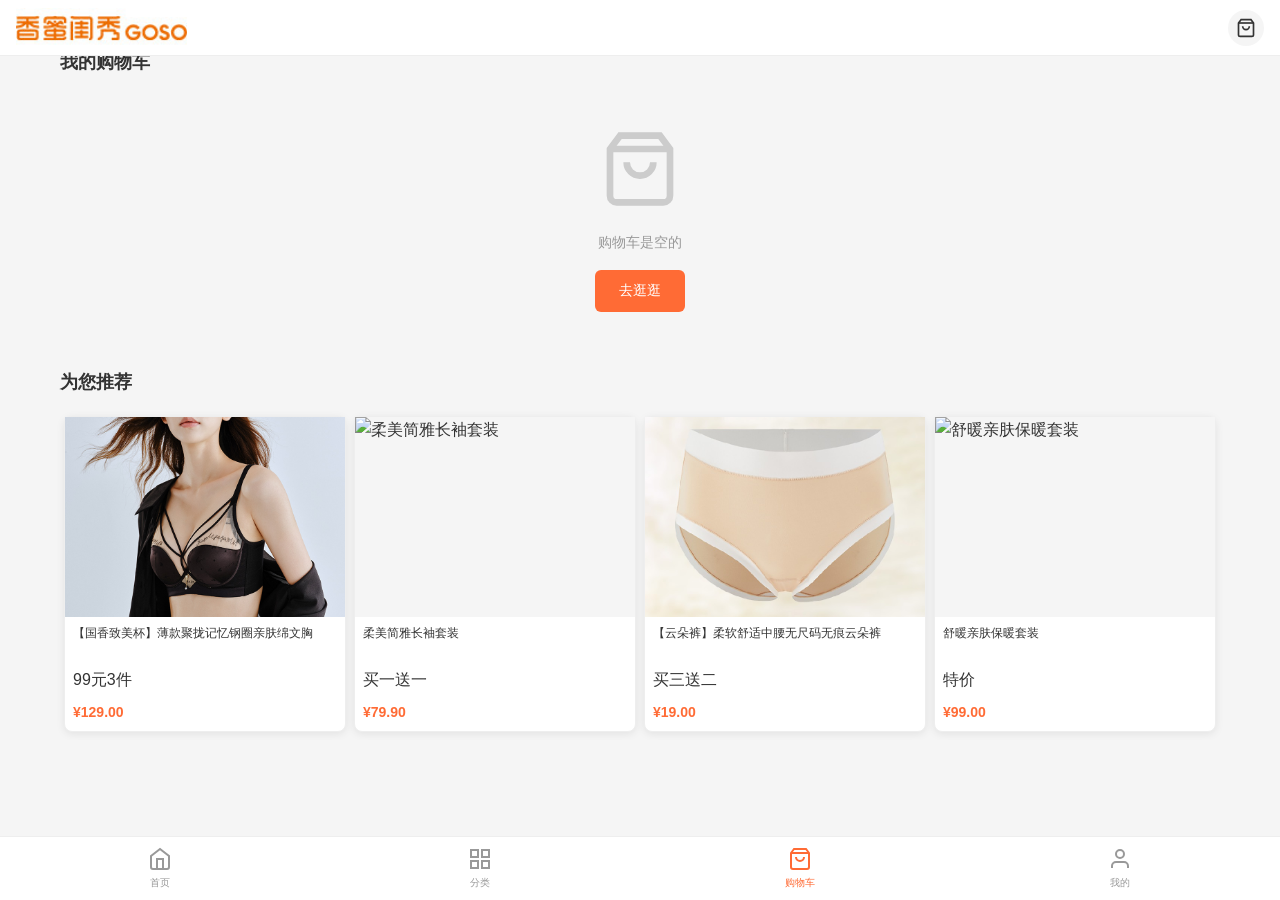
==== commit b6c40c54: "页面优化 页面优化" ====
--- a/cart.html
+++ b/cart.html
@@ -49,7 +49,7 @@
     <h2 class="section-title">为您推荐</h2>
     <div class="product-grid" id="recommend-products">
       <div class="product-card">
-        <img src="goso_img/文胸/【国香致美杯】薄款聚拢记忆钢圈亲肤绵文胸.jpg" alt="【国香致美杯】薄款聚拢记忆钢圈亲肤绵文胸" class="product-image">
+        <img src="goso_img/文胸/【国香致美杯】薄款聚拢记忆钢圈亲肤绵文胸.jpg" alt="【国香致美杯】薄款聚拢记忆钢圈亲肤绵文胸" class="product-image" loading="lazy">
         <div class="product-info">
           <div class="product-name">【国香致美杯】薄款聚拢记忆钢圈亲肤绵文胸</div>
           <div class="product-tag">99元3件</div>
@@ -57,7 +57,7 @@
         </div>
       </div>
       <div class="product-card">
-        <img src="goso_img/家居服/柔美简雅长袖套装.jpg" alt="柔美简雅长袖套装" class="product-image">
+        <img src="goso_img/家居服/柔美简雅长袖套装.jpg" alt="柔美简雅长袖套装" class="product-image" loading="lazy">
         <div class="product-info">
           <div class="product-name">柔美简雅长袖套装</div>
           <div class="product-tag">买一送一</div>
@@ -65,7 +65,7 @@
         </div>
       </div>
       <div class="product-card">
-        <img src="goso_img/内裤/【云朵裤】柔软舒适中腰无尺码无痕云朵裤.jpg" alt="【云朵裤】柔软舒适中腰无尺码无痕云朵裤" class="product-image">
+        <img src="goso_img/内裤/【云朵裤】柔软舒适中腰无尺码无痕云朵裤.jpg" alt="【云朵裤】柔软舒适中腰无尺码无痕云朵裤" class="product-image" loading="lazy">
         <div class="product-info">
           <div class="product-name">【云朵裤】柔软舒适中腰无尺码无痕云朵裤</div>
           <div class="product-tag">买三送二</div>
@@ -73,7 +73,7 @@
         </div>
       </div>
       <div class="product-card">
-        <img src="goso_img/保暖衣/舒暖亲肤保暖套装.jpg" alt="舒暖亲肤保暖套装" class="product-image">
+        <img src="goso_img/保暖衣/舒暖亲肤保暖套装.jpg" alt="舒暖亲肤保暖套装" class="product-image" loading="lazy">
         <div class="product-info">
           <div class="product-name">舒暖亲肤保暖套装</div>
           <div class="product-tag">特价</div>
@@ -198,7 +198,7 @@
         const cartItem = document.createElement('div');
         cartItem.className = 'cart-item';
         cartItem.innerHTML = `
-          <img src="${product.image}" alt="${product.name}" class="cart-image">
+          <img src="${product.image}" alt="${product.name}" class="cart-image" loading="lazy">
           <div class="cart-info">
             <div class="cart-name">${product.name}</div>
             <div class="cart-price">¥${product.price.toFixed(2)}</div>
@@ -227,7 +227,8 @@
       const item = cartItems[index];
       item.quantity += delta;
       if (item.quantity < 1) {
-        item.quantity = 1;
+        removeFromCart(index);
+        return;
       }
       saveCart();
       renderCart();
--- a/css/common.css
+++ b/css/common.css
@@ -146,6 +146,11 @@
 .carousel .carousel-item {
   min-width: 100%;
   height: 200px;
+  position: relative;
+}
+
+.carousel .carousel-item:first-child .carousel-overlay {
+  display: none !important;
 }
 
 .carousel .carousel-item img {
@@ -274,7 +279,7 @@
   overflow-y: auto;
   padding: 8px;
   display: grid;
-  grid-template-columns: repeat(4, 1fr);
+  grid-template-columns: repeat(2, 1fr);
   gap: 8px;
   margin-bottom: 16px;
 }
@@ -283,7 +288,7 @@
   background: #fff;
   border: 1px solid #eee;
   border-radius: 8px;
-  overflow: hidden;
+  overflow: visible;
   box-shadow: 0 2px 8px rgba(0, 0, 0, 0.08);
   cursor: pointer;
   transition: all 0.3s;
@@ -309,7 +314,7 @@
   width: 100%;
   aspect-ratio: 1 / 1;
   min-height: 120px;
-  overflow: hidden;
+  overflow: visible;
 }
 
 .product-card .product-info {
@@ -318,6 +323,7 @@
   flex-direction: column;
   gap: 8px;
   flex: 1;
+  overflow: visible;
 }
 
 .product-card .product-name {
@@ -349,6 +355,7 @@
   flex-direction: column;
   gap: 8px;
   margin-top: auto;
+  overflow: visible;
 }
 
 .product-card .product-price {
@@ -368,6 +375,8 @@
   cursor: pointer;
   white-space: nowrap;
   width: 100%;
+  position: relative;
+  z-index: 10;
 }
 
 .product-card .buy-btn:active {
